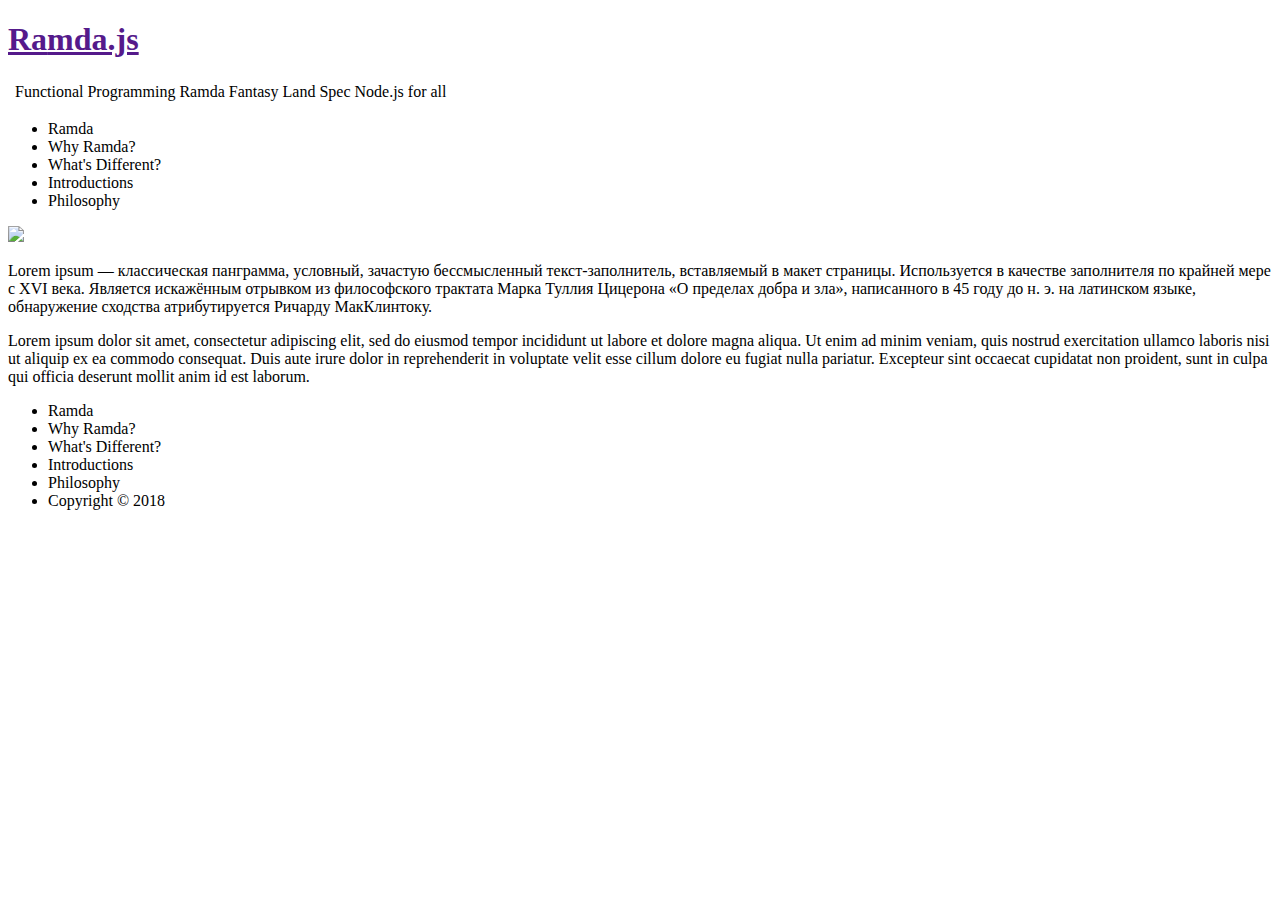
==== hw3/RamdaJS.html @ d80eb1ce "lala" ====
<!DOCTYPE html>
<html lang="en">
<head>
    <meta charset="UTF-8">
    <meta name="viewport" content="width=device-width, initial-scale=1.0">
    <link rel="stylesheet" href="css/reset.css">
    <link rel="stylesheet" href="css/style.css">
    <title>RamdaJs</title>
    <style>
    
       </style>
</head>
<body>
    <h1>
        <a href=""><span class="ra">Ra</span><span>mda.js</span> </h1></a>
        <div>
        
    <header>
        <container class="header-container">
            <table>
    <tr>
    <td></td>
    <td class="word-ramda">Functional Programming</td>
    <td>Ramda</td>
    <td>Fantasy Land Spec</td>
    <td class="last">Node.js for all</td>
    
    <td></td>
</tr>

</conteiner>
</table>
</div>
</header> 

<aside>
<container class="aside-container">
        <ul class="questions-list">
            <li>Ramda</li>
            <li class="word-why">Why Ramda?</li>
            <li>What's Different?</li>
            <li>Introductions</li>
            <li>Philosophy</li>
        </ul>
    <div  class="ramda-img"><img src="img/ramda.png">
    </div>
</aside>
</container>

<main>
<div class="main-text">
    <p class="p-space">Lorem ipsum — классическая панграмма, условный, зачастую бессмысленный текст-заполнитель, вставляемый в макет страницы. Используется в качестве заполнителя по крайней мере с XVI века. Является искажённым отрывком из философского трактата Марка Туллия Цицерона «О пределах добра и зла», написанного в 45 году до н. э. на латинском языке, обнаружение сходства атрибутируется Ричарду МакКлинтоку.
    </p>
    <p>Lorem ipsum dolor sit amet, consectetur adipiscing elit, sed do eiusmod tempor incididunt ut labore et dolore magna aliqua. Ut enim ad minim veniam, quis nostrud exercitation ullamco laboris nisi ut aliquip ex ea commodo consequat. Duis aute irure dolor in reprehenderit in voluptate velit esse cillum dolore eu fugiat nulla pariatur. Excepteur sint occaecat cupidatat non proident, sunt in culpa qui officia deserunt mollit anim id est laborum.
    </p>
</div>
</main>

<footer>
    <ul class="text-footer">
        <li>Ramda </li>
        <li span class="span2"></span>Why Ramda?</li>
        <li>What's Different?</span></li>
        <li>Introductions</li>
        <li>Philosophy</li>
        <li class="right">Copyright © 2018</li>
    </ul>
</footer>

</body>
</html>
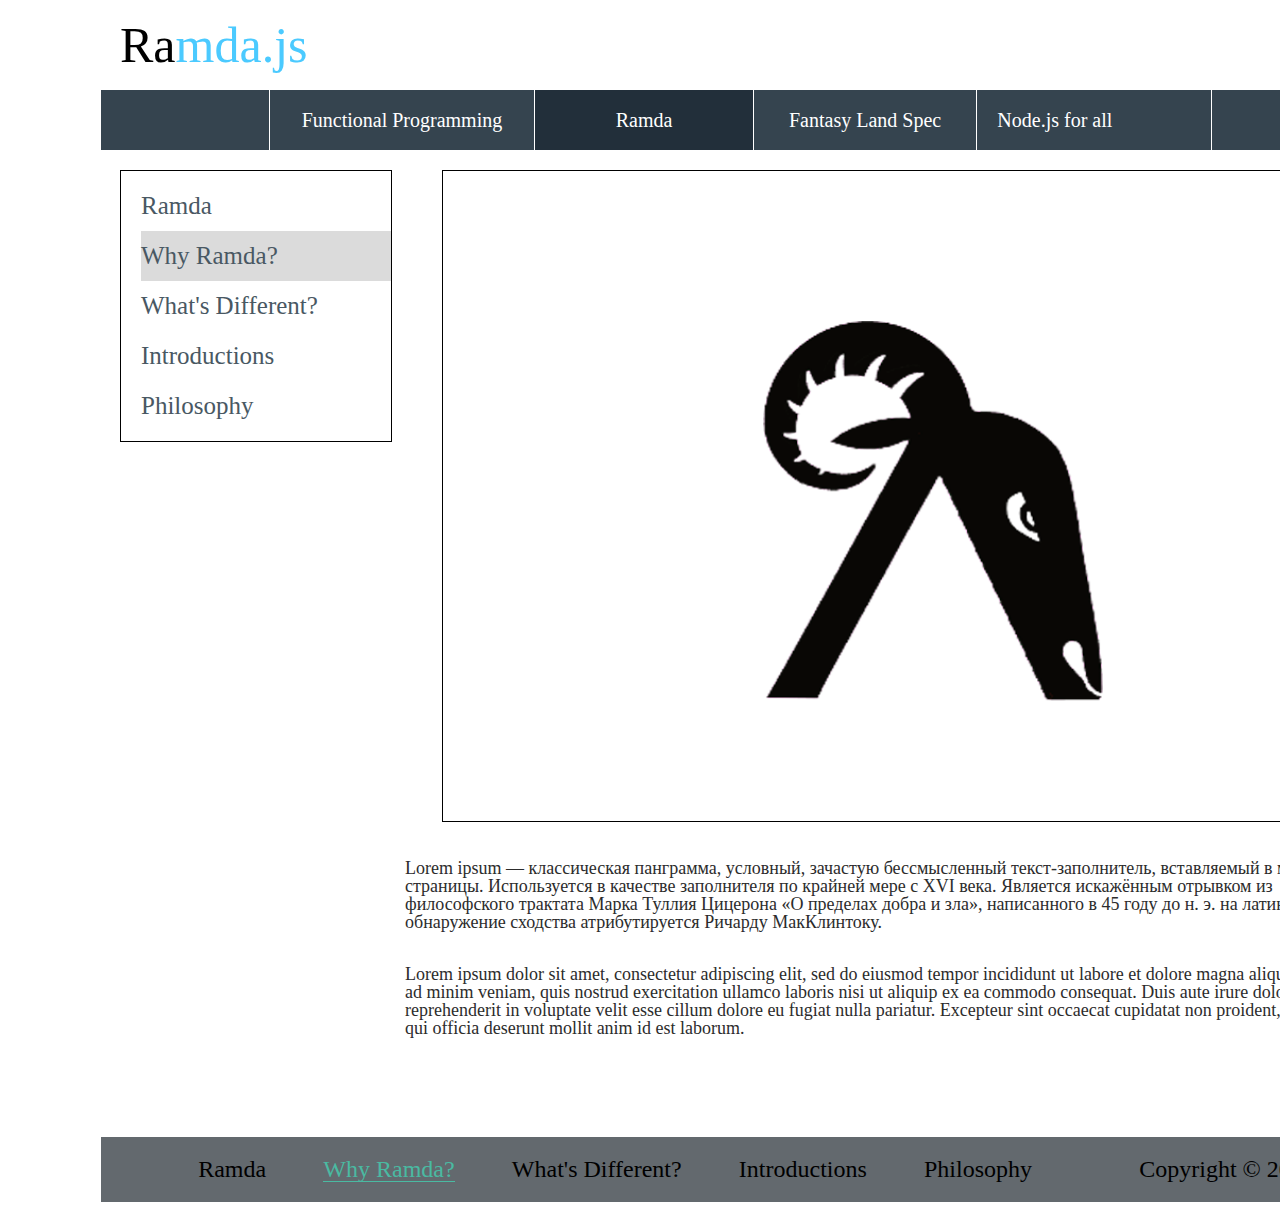
==== commit eb38820e: "la" ====
--- a/hw3/RamdaJS.html
+++ b/hw3/RamdaJS.html
@@ -3,8 +3,8 @@
 <head>
     <meta charset="UTF-8">
     <meta name="viewport" content="width=device-width, initial-scale=1.0">
-    <link rel="stylesheet" href="css/reset.css">
-    <link rel="stylesheet" href="css/style.css">
+    <link rel="stylesheet" href="reset.css">
+    <link rel="stylesheet" href="style.css">
     <title>RamdaJs</title>
     <style>
     
@@ -42,7 +42,7 @@
             <li>Introductions</li>
             <li>Philosophy</li>
         </ul>
-    <div  class="ramda-img"><img src="img/ramda.png">
+    <div  class="ramda-img"><img src="./ramda.png">
     </div>
 </aside>
 </container>
--- a/hw3/style.css
+++ b/hw3/style.css
@@ -0,0 +1,112 @@
+body {
+    width: 1280px;
+    margin-left: 100px;
+    margin-right: 100px;
+    
+}
+span { color: #4BCAFF;
+}
+.ra {
+    color: black;
+}
+
+h1 {
+    font-size: 50px;
+    margin: 20px 20px;
+}
+
+a {
+    text-decoration: none;
+}
+
+.word-ramda + td {
+    background-color: #222F3A;
+}
+
+
+td {
+    border-left: 1px solid white;
+    padding: 20px 8px;
+    background-color: #35444F;
+    font-size: 20px;
+    color: white;
+    width: 1280px;
+    text-align:center;
+    }
+    .last {
+        text-align:left;
+        padding-left: 20px;
+    }
+    .header-container {
+        display: inline-block;
+        display: flex;
+    }
+
+    .word-why {
+        background-color: #DBDBDB;
+        width: 250px;
+    }
+
+
+    .aside-container {
+        display: inline-block;
+        display: flex;
+        padding-top: 20px;
+    }
+    .questions-list {
+        border: 1px solid black;
+        width: 260px;
+        height: 260px;
+        margin-left: 20px;
+        font-size: 25px;
+        padding-left: 20px;
+        padding-top: 10px;
+       line-height: 50px;
+       color: #495863;
+    }
+
+    .ramda-img {
+        margin-left: 50px;
+        border: 1px solid black;
+        width: 940px;
+        height: 500px;
+        padding-top: 150px;
+        padding-left: 320px;
+        
+    }
+    img {
+        width: 340px;
+        height: 380px;
+    }
+  .main-text {
+      font-size: 18px;
+      margin-left: 305px;
+      margin-top: 37px;
+      margin-bottom: 100px;
+      color: #2C2C2C;;
+  }
+ .p-space {
+     padding-bottom: 34px;
+ }
+
+ .text-footer {
+     display: inline-block;
+     display: flex;
+     justify-content:space-evenly;
+    border-left: 1px solid white;
+    padding: 20px 8px;
+    background-color: #63696E;
+    padding-left: 40px;
+    text-align: center;
+ }
+ footer {
+     font-size: 24px;
+     margin-bottom: 30px;
+ }
+.span2 {
+    color: hsl(167, 45%, 51%);
+    border-bottom: 1px solid hsl(167, 45%, 51%);
+}
+.right {
+    margin-left: 50px;
+}